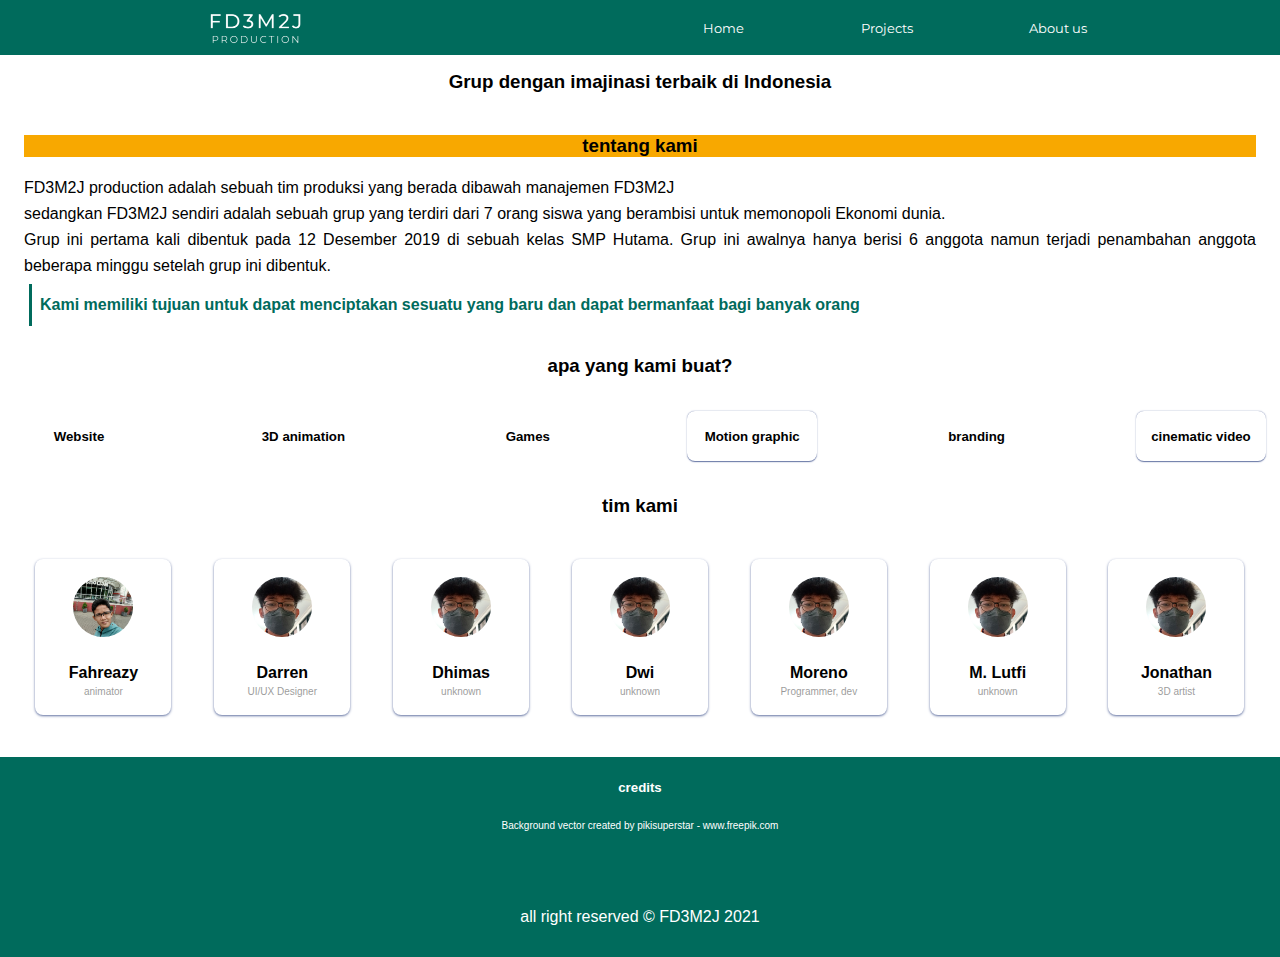
==== index.html @ f2729655 "update" ====
<!DOCTYPE html>

<html lang="en">

<head>

			<link rel="stylesheet" href="css/fstyle.css">			<link rel="preconnect" href="https://fonts.googleapis.com">

			<link rel="preconnect" href="https://fonts.gstatic.com" crossorigin>

			<link href="https://fonts.googleapis.com/css2?family=Montserrat&display=swap" rel="stylesheet">

			<meta charset="UTF-8">
<meta name="viewport" content="width=device-width, initial-scale=1.0">

			<title>FD3M2J website</title>

</head>

<body>

			<nav>

						<img id="icon" src="img/logo.png" alt="">

						

						<ul>

									<li><a href="#">Home</a></li>

									<li><a href="#">Projects</a></li>

									<li><a href="#">About us</a></li>

						</ul>

						<div class="menu" id="toggle" onclick="lah()">

									<span id="sp1"></span>

									<span id="sp2"></span>

									<span id="sp3"></span>

						</div>

			</nav>

			<section>

						<article>

									<h3 id="judul">Grup dengan imajinasi terbaik di Indonesia</h3>

						</article>

			</section>

			<section class="aboutus">

						<h3>tentang kami</h3>

						<p>FD3M2J production adalah sebuah tim produksi yang berada dibawah manajemen FD3M2J</p>

						<p>sedangkan FD3M2J sendiri adalah sebuah grup yang terdiri dari 7 orang siswa yang berambisi untuk memonopoli Ekonomi dunia.</p>

						<p>Grup ini pertama kali dibentuk pada 12 Desember 2019 di sebuah kelas SMP Hutama. Grup ini awalnya hanya berisi 6 anggota namun terjadi penambahan anggota beberapa minggu setelah grup ini dibentuk.</p>

						<p id="note"> Kami memiliki tujuan untuk dapat menciptakan sesuatu yang baru dan dapat bermanfaat bagi banyak orang</p>

			</section>

			<h3>apa yang kami buat?</h3>

			<section class="what">

						<svg viewBox="0 0 100 100" preserveAspectRatio="none">

        <polygon points="0,100 100,0 100,100" />

    </svg>

						<div class="cardw">

									<img src="" alt="">

									<h5>Website</h5>

						</div>

						<div class="cardw">

									<img src="" alt="">

									<h5>3D animation</h5>

						</div>

						<div class="cardw">

									<img src="" alt="">

									<h5>Games</h5>

						</div>

						<div class="cardw">

									<img src="" alt="">

									<h5>Motion graphic</h5>

						</div>

						<div class="cardw">

									<img src="" alt="">

									<h5>branding</h5>

						</div>

						<div class="cardw">

									<img src="" alt="">

									<h5>cinematic video</h5>

						</div>

			</section>

			<h3>tim kami</h3>

			<section class="anggota">

						<div class="card" id="Fahreazy">

									<div class="headers"><img src="img/eji-icon.jpg" alt=""></div>

									<div class="content">

												<h4>Fahreazy</h4>

												<p>animator</p>

									</div>

						</div>

						

						<div class="card" id="Darren">

									<div class="headers"><img src="img/moreno-icon.jpg" alt=""></div>

									<div class="content">

												<h4>Darren</h4>

												<p>UI/UX Designer</p>

									</div>

						</div>

						

						<div class="card" id="Dhimas">

									<div class="headers"><img src="img/moreno-icon.jpg" alt=""></div>

									<div class="content">

												<h4>Dhimas</h4>

												<p>unknown</p>

									</div>

						</div>

						

						<div class="card" id="Dwi">

									<div class="headers"><img src="img/moreno-icon.jpg" alt=""></div>

									<div class="content">

												<h4>Dwi</h4>

												<p>unknown</p>

									</div>

						</div>

						

						<div class="card" id="Moreno">

									<div class="headers"><img src="img/moreno-icon.jpg" alt=""></div>

												

									<div class="content">

												<h4>Moreno</h4>

												<p>Programmer, dev</p>

									</div>

						</div>

						<div class="card" id="Lutfi">

									<div class="headers"><img src="img/moreno-icon.jpg" alt=""></div>

									<div class="content">

												<h4>M. Lutfi</h4>

												<p>unknown</p>

									</div>

						</div>

						<div class="card" id="Jonathan">

									<div class="headers"><img src="img/moreno-icon.jpg" alt=""></div>

									<div class="content">

												<h4>Jonathan</h4>

												<p>3D artist</p>

									</div>

						</div>

			</section>

			<script>

						const nav = document.querySelector("nav ul");

						const menu = document.querySelector(".menu");

			</script>

			<footer>

						<h5>credits</h5>

						<a href='https://www.freepik.com/vectors/background'>Background vector created by pikisuperstar - www.freepik.com</a>

						<br>

						<ul>

									<li>all right reserved &copy; FD3M2J 2021</li>

						</ul>

			</footer>

			<script src="js/page.js"></script>

</body>

</html>
---- css/fstyle.css ----
:root {
			--mc: #006B5C;
			--b: #6070A0;
			--y: #f8A800;
}

* {
			margin: 0;
			padding: 0;
}

body {
			font-family: sans-serif;
			background-color: white;
}

nav {
			display: flex;
			font-family: 'montserrat', sans-serif;
			background-color: var(--mc);
			color: white;
			position: relative;
			height: 55px;
			align-items: center;
			justify-content: space-around;
			z-index: 4;
}

nav #icon {
			width: 125px;
			height: 62.5px;
			z-index: 5;
}

nav ul {
			display: flex;
			list-style: none;
			width: 30%;
			justify-content: space-between;
}

nav ul li a {
			text-decoration: none;
			padding: 2px 0;
			color: var(--w);
			font-size: 0.8em;
}

nav ul li a:active {
			border-bottom: 1.5px solid var(--w);
}

p {
			text-align: justify;
}

.menu {
			display: none;
			flex-direction: column;
			height: 20px;
			justify-content: space-between;
			z-index: 6;
}

.menu span:nth-child(1) {
			display: block;
			width: 7px;
			height: 3px;
			background-color: white;
			border-radius: 4px;
			transform-origin: 0 0;
			transition: 250ms;
}

.menu span:nth-child(1).an1 {
			transform: translate(-1px, -1px) rotate(45deg);
}

.menu span:nth-child(2) {
			display: block;
			width: 28px;
			height: 3px;
			background-color: white;
			border-radius: 4px;
			transform-origin: 0 100%;
			transition: 250ms;
}

.menu span:nth-child(2).an2 {
			transform: rotate(-45deg) translate(-6px, 8px);
}

.menu span:nth-child(3) {
			display: block;
			width: 21px;
			height: 3px;
			background-color: white;
			border-radius: 4px;
			transform-origin: 100% 100%;
			transition: 250ms;
}

.menu span:nth-child(3).an3 {
			transform: rotate(45deg) translate(0px, 2.5px);
}

#judul {
			margin-bottom: 30px;
}

section {
			margin: 16px 12px;
}

.aboutus {
			margin: 12px;
			background: white;
			padding: 12px;
}

.aboutus h3 {
			margin-bottom: 18px;
			background: var(--y);
}

.aboutus p {
			line-height: 26px;
}

#note {
			padding: 8px;
			margin: 5px;
			border-left: 3px solid var(--mc);
			font-weight: bold;
			color: var(--mc);
}

/*bagian project*/
.what {
			display: flex;
			flex-wrap: wrap;
			justify-content: space-between;
			margin: 20px 0px 20px 0px;
			padding: 8px;
			background-image: url("img/bg.jpg");
			background-size: cover;
			background-attachment: fixed;
}

.what svg {
			position: absolute;
display: none;
			right: 0;
    height: 60vw;
    fill: white;
}

.cardw {
			width: 130px;
			height: 50px;
			border-radius: 8px;
			margin: 6px;
			text-align: center;
			background: white;
			z-index: 3;
}

.cardw:nth-child(5) {
			box-shadow: 0px 0.5px 1.25px 0px var(--b);
}

.cardw:nth-child(7) {
			box-shadow: 0px 0.5px 1.25px 0px var(--b);
}

h3 {
			text-align: center;
}

.anggota {
			margin: 20px auto;
			padding: 14px;
			display: flex;
			flex-wrap: wrap;
			justify-content: space-around;
			background: white;
}

.card {
			display: flex;
			flex-direction: column;
			align-items: center;
			justify-content: space-between;
			box-shadow: 0px 1px 2.5px 0px var(--b);
			border-radius: 8px;
			margin: 8px;
			padding: 18px;
			width: 100px;
			height: 120px;
}

.headers img {
			width: 60px;
			height: 60px;
			border-radius: 80%;
			
}

.content h4 {
			margin: 8px 8px 4px 8px;
			text-align: center;
}

.content p {
			opacity: 0.4;
			font-size: 10px;
			text-align: center;
}

article p {
			text-align: center;
}

footer {
			text-align: center;
			background-color: var(--mc);
			height: 20vh;
			padding: 10px;
			margin: 0px;
			color: white;
			display: flex;
			flex-direction: column;
			justify-content: space-around;
}

footer ul li {
			list-style: none;
			margin: 8px auto;
}

footer a {
			color: white;
			text-decoration: none;
			font-size: 10px;
}

@media screen and (max-width: 576px) {
			
			.menu {
						display: flex;
			}
			.what svg {
display: block;
}

			nav ul {
						position: absolute;
						top: 5vh;
						height: 25vh;
						width: 100vw;
						background: var(--mc);
						justify-content: space-evenly;
						flex-direction: column;
						align-items: center;
						transform: translateY(-100vh);
						z-index: 1;
						transition: all 800ms;
			}
			
			nav ul.cih {
						transform: translateY(0%);
			}
}
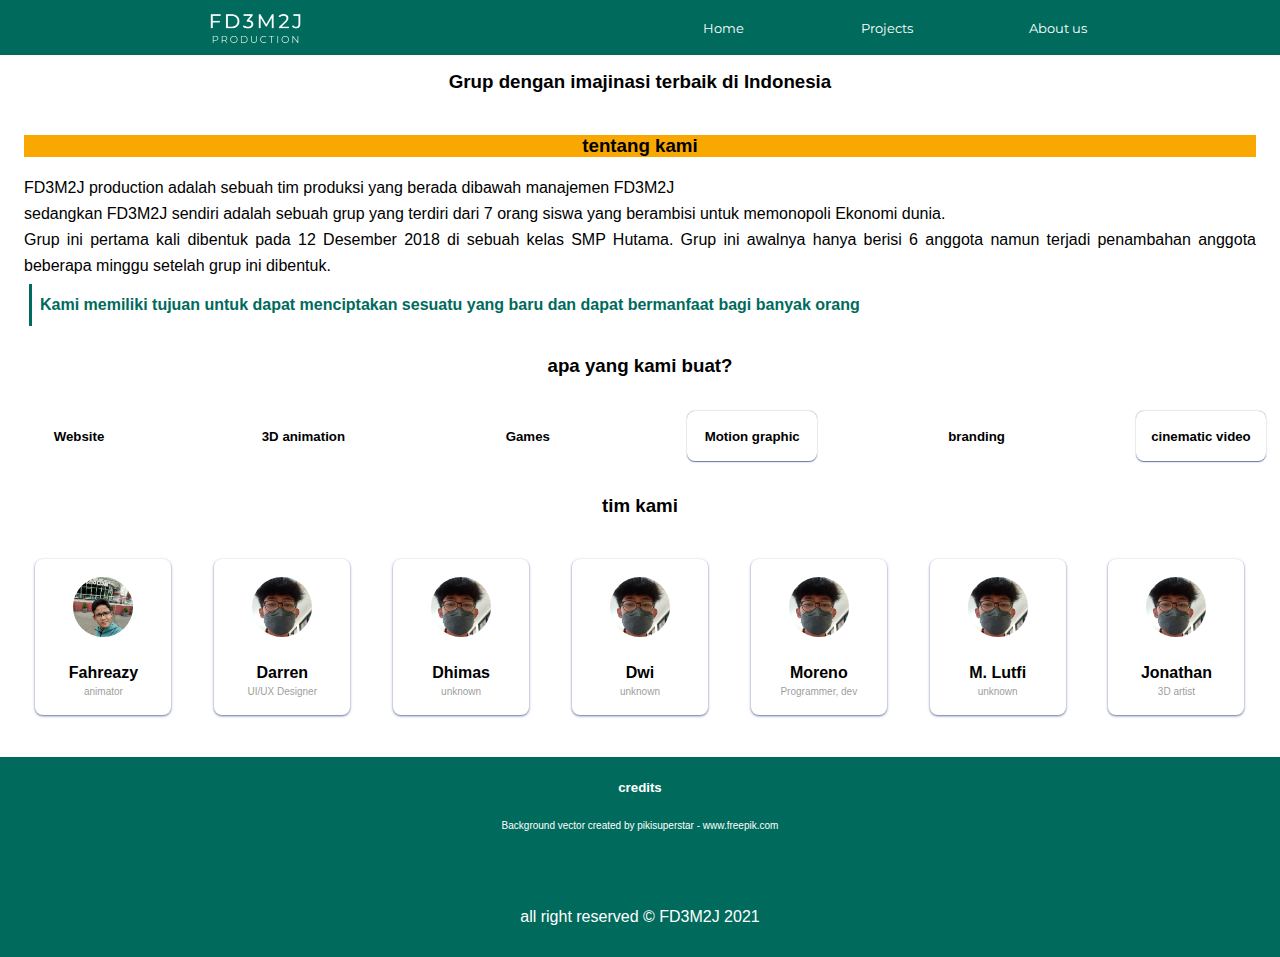
==== commit fa93f168: "Update tahun pertama dibuatnya FD3M2J" ====
--- a/index.html
+++ b/index.html
@@ -65,7 +65,7 @@
 
 						<p>sedangkan FD3M2J sendiri adalah sebuah grup yang terdiri dari 7 orang siswa yang berambisi untuk memonopoli Ekonomi dunia.</p>
 
-						<p>Grup ini pertama kali dibentuk pada 12 Desember 2019 di sebuah kelas SMP Hutama. Grup ini awalnya hanya berisi 6 anggota namun terjadi penambahan anggota beberapa minggu setelah grup ini dibentuk.</p>
+						<p>Grup ini pertama kali dibentuk pada 12 Desember 2018 di sebuah kelas SMP Hutama. Grup ini awalnya hanya berisi 6 anggota namun terjadi penambahan anggota beberapa minggu setelah grup ini dibentuk.</p>
 
 						<p id="note"> Kami memiliki tujuan untuk dapat menciptakan sesuatu yang baru dan dapat bermanfaat bagi banyak orang</p>
 
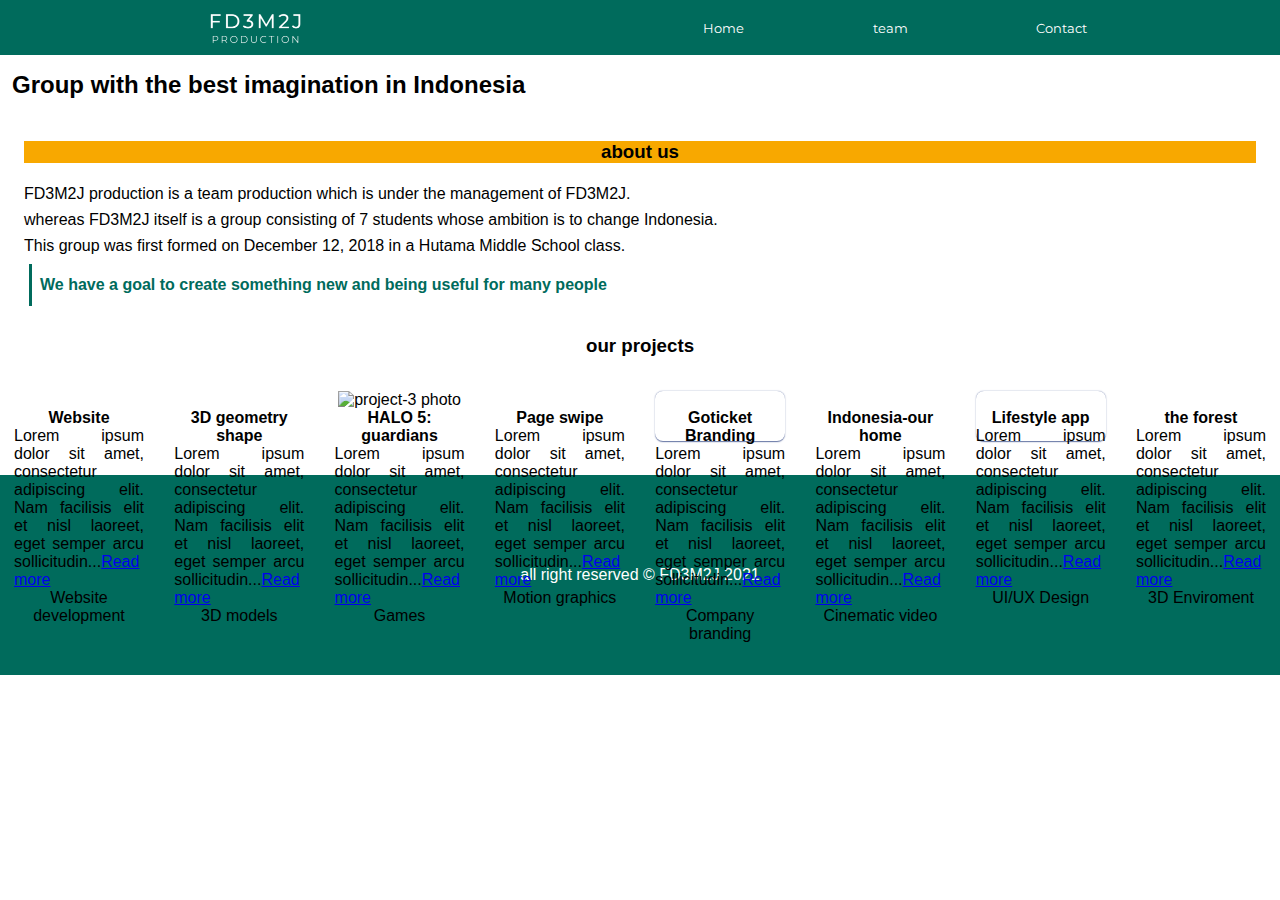
==== commit 05a11339: "New html" ====
--- a/index.html
+++ b/index.html
@@ -1,276 +1,96 @@
 <!DOCTYPE html>
-
 <html lang="en">
-
 <head>
-
-			<link rel="stylesheet" href="css/fstyle.css">			<link rel="preconnect" href="https://fonts.googleapis.com">
-
+			<link rel="stylesheet" href="fstyle.css">
+			<link rel="preconnect" href="https://fonts.googleapis.com">
 			<link rel="preconnect" href="https://fonts.gstatic.com" crossorigin>
-
 			<link href="https://fonts.googleapis.com/css2?family=Montserrat&display=swap" rel="stylesheet">
-
 			<meta charset="UTF-8">
-<meta name="viewport" content="width=device-width, initial-scale=1.0">
-
-			<title>FD3M2J website</title>
-
+			<title>FD3M2J website|home</title>
 </head>
-
 <body>
-
 			<nav>
-
 						<img id="icon" src="img/logo.png" alt="">
-
 						
-
 						<ul>
-
-									<li><a href="#">Home</a></li>
-
-									<li><a href="#">Projects</a></li>
-
-									<li><a href="#">About us</a></li>
-
+									<li><a href="index.html" class="current">Home</a></li>
+									<li><a href="team.html">team</a></li>
+									<li><a href="contact.html">Contact</a></li>
 						</ul>
-
 						<div class="menu" id="toggle" onclick="lah()">
-
 									<span id="sp1"></span>
-
 									<span id="sp2"></span>
-
 									<span id="sp3"></span>
-
 						</div>
-
 			</nav>
-
 			<section>
-
 						<article>
-
-									<h3 id="judul">Grup dengan imajinasi terbaik di Indonesia</h3>
-
+									<h2 id="judul">Group with the best imagination in Indonesia</h2>
 						</article>
-
 			</section>
-
 			<section class="aboutus">
-
-						<h3>tentang kami</h3>
-
-						<p>FD3M2J production adalah sebuah tim produksi yang berada dibawah manajemen FD3M2J</p>
-
-						<p>sedangkan FD3M2J sendiri adalah sebuah grup yang terdiri dari 7 orang siswa yang berambisi untuk memonopoli Ekonomi dunia.</p>
-
-						<p>Grup ini pertama kali dibentuk pada 12 Desember 2018 di sebuah kelas SMP Hutama. Grup ini awalnya hanya berisi 6 anggota namun terjadi penambahan anggota beberapa minggu setelah grup ini dibentuk.</p>
-
-						<p id="note"> Kami memiliki tujuan untuk dapat menciptakan sesuatu yang baru dan dapat bermanfaat bagi banyak orang</p>
-
+						<h3 id="j">about us</h3>
+						<p>FD3M2J production is a team production which is under the management of FD3M2J.</p>
+						<p>whereas FD3M2J itself is a group consisting of 7 students whose ambition is to change Indonesia.</p>
+						<p>This group was first formed on December 12, 2018 in a Hutama Middle School class.</p>
+						<p id="note"> We have a goal to create something new and being useful for many people</p>
 			</section>
-
-			<h3>apa yang kami buat?</h3>
-
+			<h3>our projects</h3>
 			<section class="what">
-
-						<svg viewBox="0 0 100 100" preserveAspectRatio="none">
-
-        <polygon points="0,100 100,0 100,100" />
-
-    </svg>
-
 						<div class="cardw">
-
-									<img src="" alt="">
-
-									<h5>Website</h5>
-
+									<div class="pic"><img src="img/project1.jpg" alt=""></div>
+									<h4>Website</h4>
+									<p>Lorem ipsum dolor sit amet, consectetur adipiscing elit. Nam facilisis elit et nisl laoreet, eget semper arcu sollicitudin...<a href="#">Read more</a></p>
+									<tag>Website development</tag>
 						</div>
-
 						<div class="cardw">
-
-									<img src="" alt="">
-
-									<h5>3D animation</h5>
-
+									<div class="pic"><img src="img/project2.jpg" alt=""></div>
+									<h4>3D geometry shape</h4>
+									<p>Lorem ipsum dolor sit amet, consectetur adipiscing elit. Nam facilisis elit et nisl laoreet, eget semper arcu sollicitudin...<a href="#">Read more</a></p>
+									<tag>3D models</tag>
 						</div>
-
 						<div class="cardw">
-
-									<img src="" alt="">
-
-									<h5>Games</h5>
-
+									<div class="pic"><img src="img/project3.jpg" alt="project-3 photo"></div>
+									<h4>HALO 5: guardians</h4>
+									<p>Lorem ipsum dolor sit amet, consectetur adipiscing elit. Nam facilisis elit et nisl laoreet, eget semper arcu sollicitudin...<a href="#">Read more</a></p>
+									<tag>Games</tag>
 						</div>
-
 						<div class="cardw">
-
-									<img src="" alt="">
-
-									<h5>Motion graphic</h5>
-
+									<div class="pic"><img src="img/project4.gif" alt=""></div>
+									<h4>Page swipe</h4>
+									<p>Lorem ipsum dolor sit amet, consectetur adipiscing elit. Nam facilisis elit et nisl laoreet, eget semper arcu sollicitudin...<a href="#">Read more</a></p>
+									<tag>Motion graphics</tag>
 						</div>
-
 						<div class="cardw">
-
-									<img src="" alt="">
-
-									<h5>branding</h5>
-
+									<div class="pic"><img src="img/project5.png" alt=""></div>
+									<h4>Goticket Branding</h4>
+									<p>Lorem ipsum dolor sit amet, consectetur adipiscing elit. Nam facilisis elit et nisl laoreet, eget semper arcu sollicitudin...<a href="#">Read more</a></p>
+									<tag>Company branding</tag>
 						</div>
-
 						<div class="cardw">
-
-									<img src="" alt="">
-
-									<h5>cinematic video</h5>
-
+									<div class="pic"><img src="img/project6.jpg" alt=""></div>
+									<h4>Indonesia-our home</h4>
+									<p>Lorem ipsum dolor sit amet, consectetur adipiscing elit. Nam facilisis elit et nisl laoreet, eget semper arcu sollicitudin...<a href="#">Read more</a></p>
+									<tag>Cinematic video</tag>
 						</div>
-
+						<div class="cardw">
+									<div class="pic"><img src="img/project7.jpg" alt=""></div>
+									<h4>Lifestyle app</h4>
+									<p>Lorem ipsum dolor sit amet, consectetur adipiscing elit. Nam facilisis elit et nisl laoreet, eget semper arcu sollicitudin...<a href="#">Read more</a></p>
+									<tag>UI/UX Design</tag>
+						</div>
+						<div class="cardw">
+									<div class="pic"><img src="img/project8.jpg" alt=""></div>
+									<h4>the forest</h4>
+									<p>Lorem ipsum dolor sit amet, consectetur adipiscing elit. Nam facilisis elit et nisl laoreet, eget semper arcu sollicitudin...<a href="#">Read more</a></p>
+									<tag>3D Enviroment</tag>
+						</div>
 			</section>
-
-			<h3>tim kami</h3>
-
-			<section class="anggota">
-
-						<div class="card" id="Fahreazy">
-
-									<div class="headers"><img src="img/eji-icon.jpg" alt=""></div>
-
-									<div class="content">
-
-												<h4>Fahreazy</h4>
-
-												<p>animator</p>
-
-									</div>
-
-						</div>
-
-						
-
-						<div class="card" id="Darren">
-
-									<div class="headers"><img src="img/moreno-icon.jpg" alt=""></div>
-
-									<div class="content">
-
-												<h4>Darren</h4>
-
-												<p>UI/UX Designer</p>
-
-									</div>
-
-						</div>
-
-						
-
-						<div class="card" id="Dhimas">
-
-									<div class="headers"><img src="img/moreno-icon.jpg" alt=""></div>
-
-									<div class="content">
-
-												<h4>Dhimas</h4>
-
-												<p>unknown</p>
-
-									</div>
-
-						</div>
-
-						
-
-						<div class="card" id="Dwi">
-
-									<div class="headers"><img src="img/moreno-icon.jpg" alt=""></div>
-
-									<div class="content">
-
-												<h4>Dwi</h4>
-
-												<p>unknown</p>
-
-									</div>
-
-						</div>
-
-						
-
-						<div class="card" id="Moreno">
-
-									<div class="headers"><img src="img/moreno-icon.jpg" alt=""></div>
-
-												
-
-									<div class="content">
-
-												<h4>Moreno</h4>
-
-												<p>Programmer, dev</p>
-
-									</div>
-
-						</div>
-
-						<div class="card" id="Lutfi">
-
-									<div class="headers"><img src="img/moreno-icon.jpg" alt=""></div>
-
-									<div class="content">
-
-												<h4>M. Lutfi</h4>
-
-												<p>unknown</p>
-
-									</div>
-
-						</div>
-
-						<div class="card" id="Jonathan">
-
-									<div class="headers"><img src="img/moreno-icon.jpg" alt=""></div>
-
-									<div class="content">
-
-												<h4>Jonathan</h4>
-
-												<p>3D artist</p>
-
-									</div>
-
-						</div>
-
-			</section>
-
-			<script>
-
-						const nav = document.querySelector("nav ul");
-
-						const menu = document.querySelector(".menu");
-
-			</script>
-
 			<footer>
-
-						<h5>credits</h5>
-
-						<a href='https://www.freepik.com/vectors/background'>Background vector created by pikisuperstar - www.freepik.com</a>
-
-						<br>
-
 						<ul>
-
 									<li>all right reserved &copy; FD3M2J 2021</li>
-
 						</ul>
-
 			</footer>
-
-			<script src="js/page.js"></script>
-
+			<script src="page.js"></script>
 </body>
-
 </html>
--- a/fstyle.css
+++ b/fstyle.css
@@ -0,0 +1,269 @@
+:root {
+			--mc: #006B5C;
+			--b: #6070A0;
+			--y: #f8A800;
+}
+
+* {
+			margin: 0;
+			padding: 0;
+}
+
+body {
+			font-family: sans-serif;
+			background-color: white;
+}
+
+nav {
+			display: flex;
+			font-family: 'montserrat', sans-serif;
+			background-color: var(--mc);
+			color: white;
+			position: relative;
+			height: 55px;
+			align-items: center;
+			justify-content: space-around;
+			z-index: 4;
+}
+
+nav #icon {
+			width: 125px;
+			height: 62.5px;
+			z-index: 5;
+}
+
+nav ul {
+			display: flex;
+			list-style: none;
+			width: 30%;
+			justify-content: space-between;
+}
+
+nav ul li a {
+			text-decoration: none;
+			padding: 2px 0;
+			color: var(--w);
+			font-size: 0.8em;
+}
+
+nav ul li a:active {
+			border-bottom: 1.5px solid var(--w);
+}
+
+p {
+			text-align: justify;
+}
+
+.menu {
+			display: none;
+			flex-direction: column;
+			height: 20px;
+			justify-content: space-between;
+			z-index: 6;
+}
+
+.menu span:nth-child(1) {
+			display: block;
+			width: 7px;
+			height: 3px;
+			background-color: white;
+			border-radius: 4px;
+			transform-origin: 0 0;
+			transition: 250ms;
+}
+
+.menu span:nth-child(1).an1 {
+			transform: translate(-1px, -1px) rotate(45deg);
+}
+
+.menu span:nth-child(2) {
+			display: block;
+			width: 28px;
+			height: 3px;
+			background-color: white;
+			border-radius: 4px;
+			transform-origin: 0 100%;
+			transition: 250ms;
+}
+
+.menu span:nth-child(2).an2 {
+			transform: rotate(-45deg) translate(-6px, 8px);
+}
+
+.menu span:nth-child(3) {
+			display: block;
+			width: 21px;
+			height: 3px;
+			background-color: white;
+			border-radius: 4px;
+			transform-origin: 100% 100%;
+			transition: 250ms;
+}
+
+.menu span:nth-child(3).an3 {
+			transform: rotate(45deg) translate(0px, 2.5px);
+}
+
+#judul {
+			margin-bottom: 30px;
+}
+
+section {
+			margin: 16px 12px;
+}
+
+.aboutus {
+			margin: 12px;
+			background: white;
+			padding: 12px;
+}
+
+.aboutus h3 {
+			margin-bottom: 18px;
+			background: var(--y);
+}
+
+.aboutus p {
+			line-height: 26px;
+}
+
+#note {
+			padding: 8px;
+			margin: 5px;
+			border-left: 3px solid var(--mc);
+			font-weight: bold;
+			color: var(--mc);
+}
+
+/*bagian project*/
+.what {
+			display: flex;
+			flex-wrap: wrap;
+			justify-content: space-between;
+			margin: 20px 0px 20px 0px;
+			padding: 8px;
+			background-image: url("bg.jpg");
+			background-size: cover;
+			background-attachment: fixed;
+}
+
+.what svg {
+			position: absolute;
+			right: 0;
+    height: 60vw;
+    fill: white;
+}
+
+.cardw {
+			width: 130px;
+			height: 50px;
+			border-radius: 8px;
+			margin: 6px;
+			text-align: center;
+			background: white;
+			z-index: 3;
+}
+
+.cardw:nth-child(5) {
+			box-shadow: 0px 0.5px 1.25px 0px var(--b);
+}
+
+.cardw:nth-child(7) {
+			box-shadow: 0px 0.5px 1.25px 0px var(--b);
+}
+
+h3 {
+			text-align: center;
+}
+
+.anggota {
+			margin: 20px auto;
+			padding: 14px;
+			display: flex;
+			flex-wrap: wrap;
+			justify-content: space-around;
+			background: white;
+}
+
+.card {
+			display: flex;
+			flex-direction: column;
+			align-items: center;
+			justify-content: space-between;
+			box-shadow: 0px 1px 2.5px 0px var(--b);
+			border-radius: 8px;
+			margin: 8px;
+			padding: 18px;
+			width: 100px;
+			height: 120px;
+}
+
+.headers img {
+			width: 60px;
+			height: 60px;
+			border-radius: 80%;
+			
+}
+
+.content h4 {
+			margin: 8px 8px 4px 8px;
+			text-align: center;
+}
+
+.content p {
+			opacity: 0.4;
+			font-size: 10px;
+			text-align: center;
+}
+
+article p {
+			text-align: center;
+}
+
+footer {
+			text-align: center;
+			background-color: var(--mc);
+			height: 20vh;
+			padding: 10px;
+			margin: 0px;
+			color: white;
+			display: flex;
+			flex-direction: column;
+			justify-content: space-around;
+}
+
+footer ul li {
+			list-style: none;
+			margin: 8px auto;
+}
+
+footer a {
+			color: white;
+			text-decoration: none;
+			font-size: 10px;
+}
+
+@media screen and (max-width: 576px) {
+			
+			.menu {
+						display: flex;
+			}
+			
+			nav ul {
+						position: absolute;
+						top: 5vh;
+						height: 25vh;
+						width: 100vw;
+						background: var(--mc);
+						justify-content: space-evenly;
+						flex-direction: column;
+						align-items: center;
+						transform: translateY(-100vh);
+						z-index: 1;
+						transition: all 800ms;
+			}
+			
+			nav ul.cih {
+						transform: translateY(0%);
+			}
+}
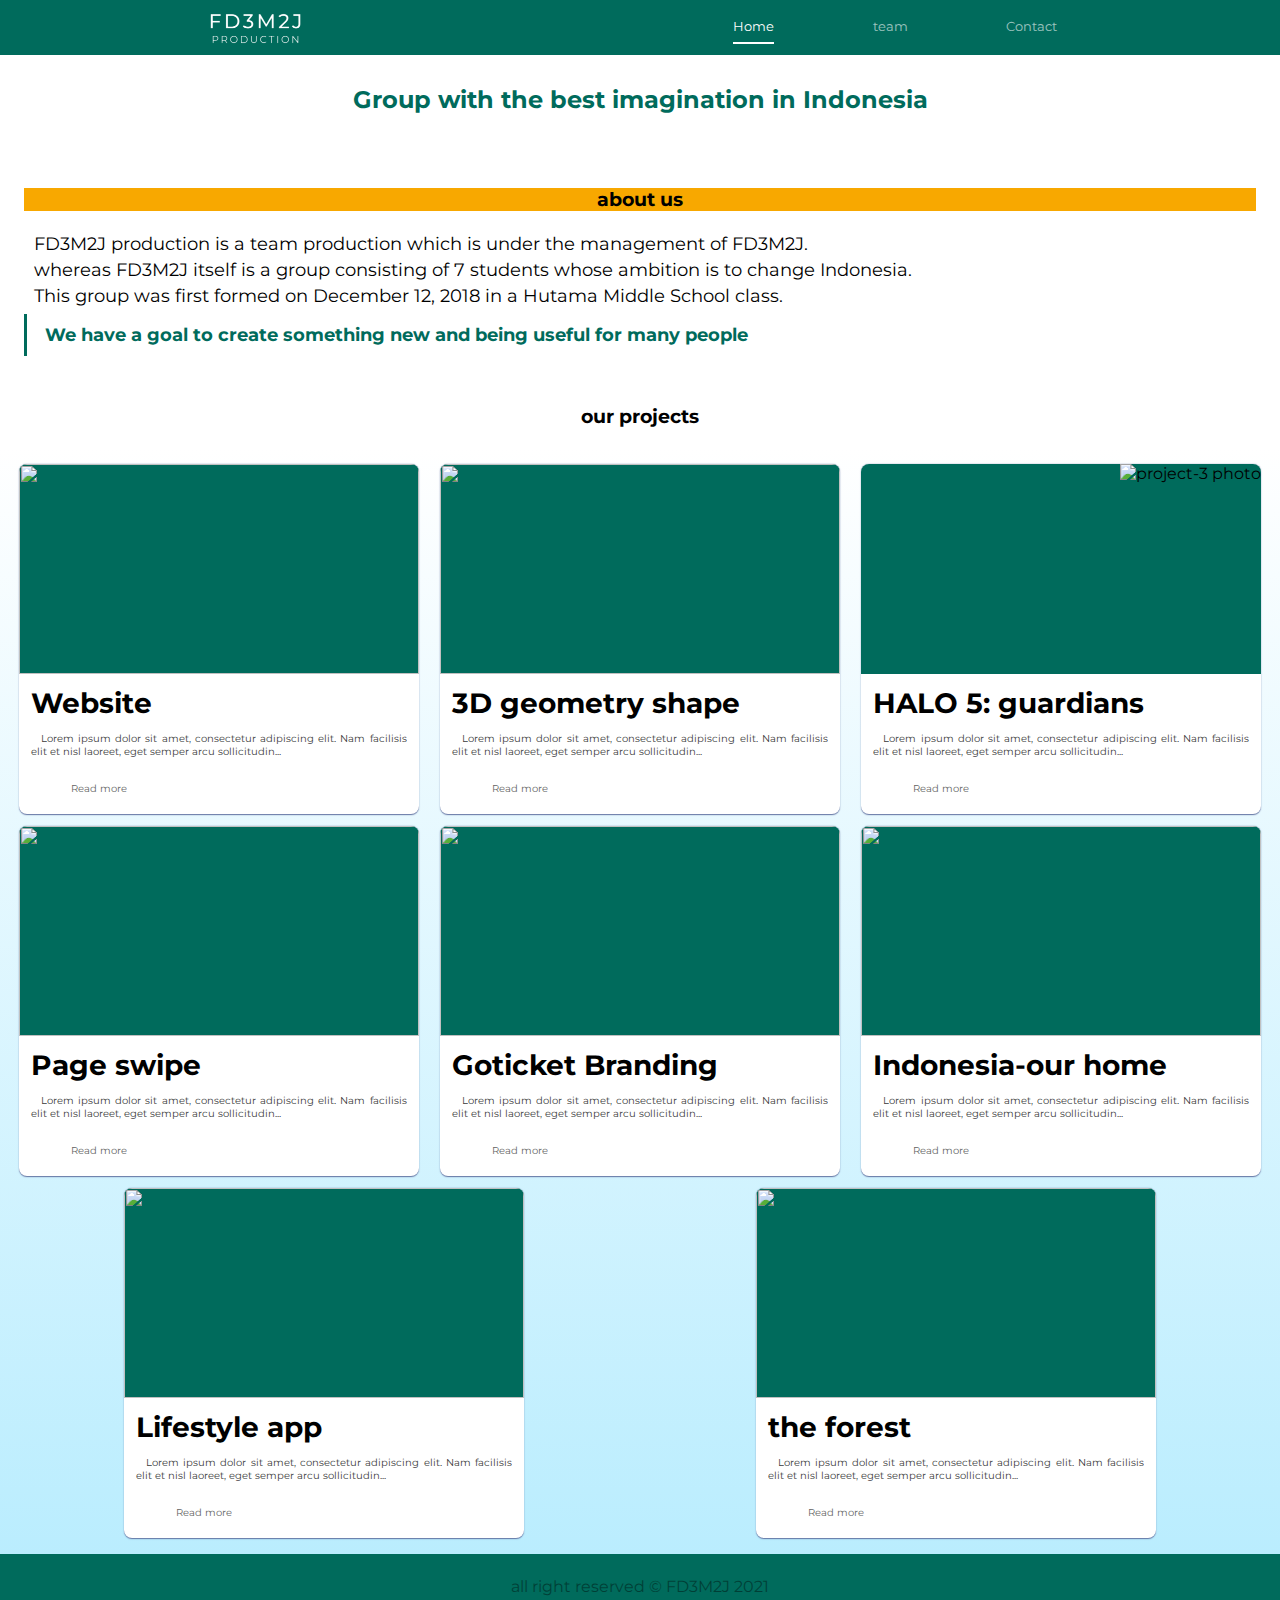
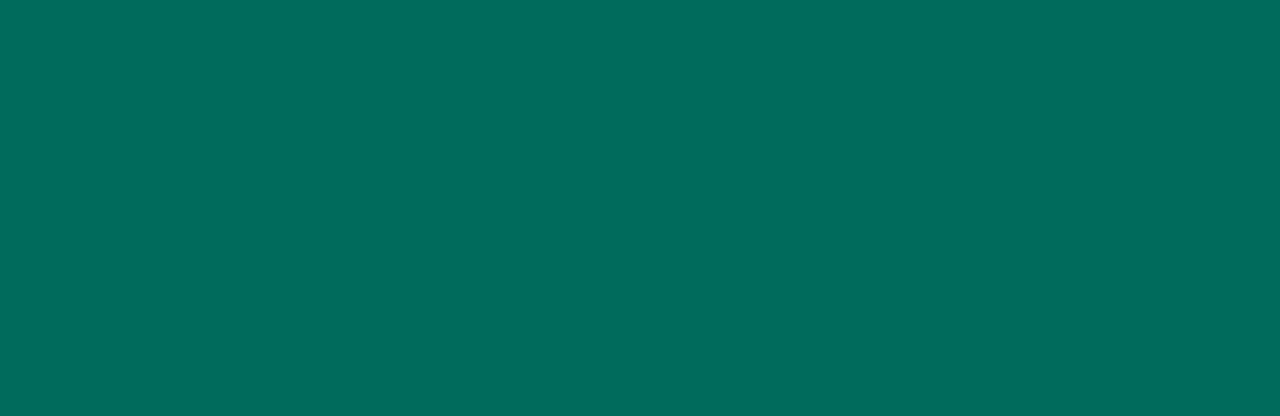
==== commit f3da9a93: "Update index.html" ====
--- a/index.html
+++ b/index.html
@@ -1,7 +1,7 @@
 <!DOCTYPE html>
 <html lang="en">
 <head>
-			<link rel="stylesheet" href="fstyle.css">
+			<link rel="stylesheet" href="css/fstyle.css">
 			<link rel="preconnect" href="https://fonts.googleapis.com">
 			<link rel="preconnect" href="https://fonts.gstatic.com" crossorigin>
 			<link href="https://fonts.googleapis.com/css2?family=Montserrat&display=swap" rel="stylesheet">
--- a/css/fstyle.css
+++ b/css/fstyle.css
@@ -0,0 +1,471 @@
+@import url('https://fonts.googleapis.com/css2?family=Nunito&display=swap');
+
+:root {
+			--mc: #006B5C;
+			--b: #6070A0;
+			--y: #f8A800;
+			--u: #BAEDFE;
+			--sc: #183050;
+}
+
+* {
+			margin: 0;
+			padding: 0;
+}
+
+body {
+			font-family: "montserrat", sans-serif;
+			background-color: white;
+}
+
+nav {
+			display: flex;
+			background-color: var(--mc);
+			color: white;
+			position: relative;
+			height: 55px;
+			align-items: center;
+			justify-content: space-around;
+			z-index: 3;
+}
+
+nav #icon {
+			width: 125px;
+			height: 62.5px;
+			z-index: 4;
+}
+
+nav ul {
+			display: flex;
+			list-style: none;
+			width: 30%;
+			justify-content: space-between;
+}
+
+nav ul li a {
+			text-decoration: none;
+			padding: 8px 0;
+			color: var(--w);
+			font-size: 0.8em;
+			opacity: 0.6;
+}
+
+p {
+			text-align: justify;
+			font-size: 18px;
+			text-indent: 10px;
+}
+
+.menu {
+			display: none;
+			flex-direction: column;
+			height: 20px;
+			justify-content: space-between;
+			z-index: 5;
+}
+
+.menu span:nth-child(1) {
+			display: block;
+			width: 7px;
+			height: 3px;
+			background-color: white;
+			border-radius: 4px;
+			transform-origin: 0 0;
+			transition: 250ms;
+}
+
+.menu span:nth-child(1).an1 {
+			transform: translate(-1px, -1px) rotate(45deg);
+}
+
+.menu span:nth-child(2) {
+			display: block;
+			width: 28px;
+			height: 3px;
+			background-color: white;
+			border-radius: 4px;
+			transform-origin: 0 100%;
+			transition: 250ms;
+}
+
+.menu span:nth-child(2).an2 {
+			transform: rotate(-45deg) translate(-6px, 8px);
+}
+
+.menu span:nth-child(3) {
+			display: block;
+			width: 21px;
+			height: 3px;
+			background-color: white;
+			border-radius: 4px;
+			transform-origin: 100% 100%;
+			transition: 250ms;
+}
+
+.menu span:nth-child(3).an3 {
+			transform: rotate(45deg) translate(0px, 2.5px);
+}
+
+#judul {
+			margin: 30px 15px;
+			text-align: center;
+			color: var(--mc);
+			z-index: 2;
+}
+
+.current {
+			padding: 8px 0px;
+			border-bottom: 2.5px solid white;
+			opacity: 1;
+}
+
+#j {
+			margin: 20px 0px;
+			text-align: center;
+}
+
+h3 {
+			margin: 20px 25px;
+			text-align: center;
+}
+
+section {
+			margin: 16px 12px;
+}
+
+.aboutus {
+			margin: 6px 0px 12px 0px;
+			padding: 24px;
+}
+
+.aboutus h3 {
+			margin-bottom: 18px;
+			background: var(--y);
+}
+
+.aboutus p {
+			line-height: 26px;
+}
+
+#note {
+			padding: 8px;
+			margin: 5px auto;
+			border-left: 3px solid var(--mc);
+			font-weight: bold;
+			color: var(--mc);
+}
+
+/*bagian project*/
+.what {
+			display: flex;
+			flex-wrap: wrap;
+			justify-content: space-around;
+			margin: 20px 0px 0px 0px;
+			padding: 10px 8px;
+			background: linear-gradient(0deg, var(--u), #ffffff);
+}
+
+.cardw {
+			width: 400px;
+			height: 350px;
+			border-radius: 8px;
+			margin: 6px;
+			text-align: right;
+			background: white;
+			z-index: 3;
+			overflow: hidden;
+			box-shadow: 0px 0.5px 1.25px 0px var(--b);
+}
+
+.pic {
+			display: block;
+			width: 100%;
+			height: 60%;
+			background: var(--mc);
+}
+
+.pic img {
+			object-fit: cover;
+			width: 100%;
+			height: 100%;
+}
+
+.cardw h4 {
+			font-size: 28px;
+			margin: 12px;
+			text-align: left;
+}
+
+.cardw p {
+			font-size: 10px;
+			opacity: 0.8;
+			margin: 12px;
+}
+
+tag {
+			background: var(--y);
+			padding: 4px 8px;
+			margin: 10px 20px;
+			font-size: 14px;
+			border-radius: 6px;
+			
+}
+
+.anggota {
+			margin: 20px 0px 0px 0px;
+			padding: 14px;
+			display: flex;
+			flex-wrap: wrap;
+			justify-content: space-around;
+			background: linear-gradient(180deg, #ffffff, var(--u));
+}
+
+.card {
+			display: flex;
+			flex-direction: column;
+			align-items: center;
+			justify-content: space-between;
+			box-shadow: 0px 1px 2.5px 0px var(--b);
+			border-radius: 8px;
+			margin: 8px 4px;
+			padding: 18px;
+			width: 140px;
+			height: 160px;
+}
+
+.headers img {
+			width: 80px;
+			height: 80px;
+			border-radius: 80%;
+			
+}
+
+.content h4 {
+			margin: 8px 8px 4px 8px;
+			font-size: 18px;
+			text-align: center;
+}
+
+.content p {
+			opacity: 0.4;
+			font-size: 12px;
+			text-align: center;
+}
+
+.us {
+			display: flex;
+			justify-content: center;
+}
+
+.contact {
+			background: var(--sc);
+			border-radius: 16px;
+			margin: 56px 28px 28px 28px;
+			padding: 7px;
+			color: white;
+			max-width: 35vw;
+			font-family: 'nunito', sans-serif;
+}
+
+.contact form {
+			display: flex;
+			flex-direction: column;
+			justify-content: center;
+			align-items: center;
+}
+
+.contact form input, .contact form textarea {
+			border: 1px solid white;
+			background: var(--sc);
+			outline: none;
+			border-radius: 8px;
+			padding: 8px 12px;
+			margin: 12px 24px;
+			color: white;
+			width: 22vw;
+}
+
+.contact btn {
+			background: var(--y);
+			border-radius: 8px;
+			margin: 12px;
+			padding: 8px 12px;
+			color: black;
+			width: 9.5vw;
+			text-align: center;
+			}
+
+.contact div {
+			margin: 14px;
+			display: flex;
+			justify-content: center;
+			align-items: center;
+}
+
+.contact div i {
+			margin: 7px;
+			font-size: 24px;
+}
+
+.contact div a {
+			color: white;
+			text-decoration: none;
+			text-align: right;
+			font-size: 20px;
+}
+
+h4 {
+			text-align: center;
+			margin: 24px 30px;
+}
+
+#tribute {
+			display: flex;
+			justify-content: center;
+			align-items: center;
+			margin: 24px 0px 0px 0px;
+			padding: 8px;
+			height: 10vh;
+			background: var(--mc);
+			color: white;
+}
+
+a {
+			display: flex;
+			text-decoration: none;
+			margin: 24px 30px;
+			color: var(--w);
+			font-size: 1em;
+			opacity: 0.8;
+			text-align: center;
+}
+
+footer {
+			text-align: center;
+			background-image: url("img/foot.jpg");
+			background-size: cover;
+			background-color: var(--mc);
+			height: 48vh;
+			padding: 15px;
+			margin: 0;
+}
+
+footer ul li {
+			list-style: none;
+			margin: 8px auto;
+			font-size: 16px;
+			opacity: 0.4;
+			display: absolute;
+			bottom: 0;
+}
+
+/*media query for mobile version*/
+@media screen and (max-width: 576px) {
+			
+			.menu {
+						display: flex;
+			}
+			
+			nav ul {
+						position: absolute;
+						top: 5vh;
+						height: 30vh;
+						width: 100vw;
+						padding-top: 40px;
+						background: var(--mc);
+						justify-content: center;
+						flex-direction: column;
+						align-items: center;
+						transform: translateY(-80vh);
+						z-index: 1;
+						opacity: 0.4;
+						transition: all 800ms;
+			}
+			
+			nav ul.cih {
+						transform: translateY(0%);
+						opacity: 1;
+			}
+			.cardw {
+						margin: 12px 6px;
+			}
+			
+			.what {
+						justify-content: center;
+			}
+			
+			.cardw {
+						width: 350px;
+						height: 300px;
+			}
+			
+			.pic {
+			width: 100%;
+			height: 50%;
+			}
+			
+			.cardw h4 {
+						font-size: 22px;
+			}
+			
+			.cardw p {
+						font-size: 10px;
+			}
+			
+			.card {
+						width: 100px;
+						height: 120px;
+			}
+			
+			.headers img {
+						width: 60px;
+						height: 60px;
+			}
+			
+			.content h4 {
+						font-size: 16px;
+			}
+			
+			.content p {
+						font-size: 10px;
+			}
+			
+			.contact {
+						max-width: 85vw;
+			}
+			
+			.contact form input, .contact form textarea {
+						width: 68vw;
+						margin: 12px;
+			}
+			
+			.contact btn {
+						width: 68vw;
+			}
+			
+			.contact div a {
+						font-size: 16px;
+			}
+			
+			.credits {
+						margin: 30vh 0px;
+			}
+			
+			h4 {
+						margin: 18px 24px;
+			}
+			
+			a {
+			margin: 18px 24px;
+			font-size: 0.8em;
+			opacity: 0.6;
+}
+			
+			footer {
+						height: 24vh;
+			}
+			
+			footer ul li {
+						font-size: 12px;
+			}
+}
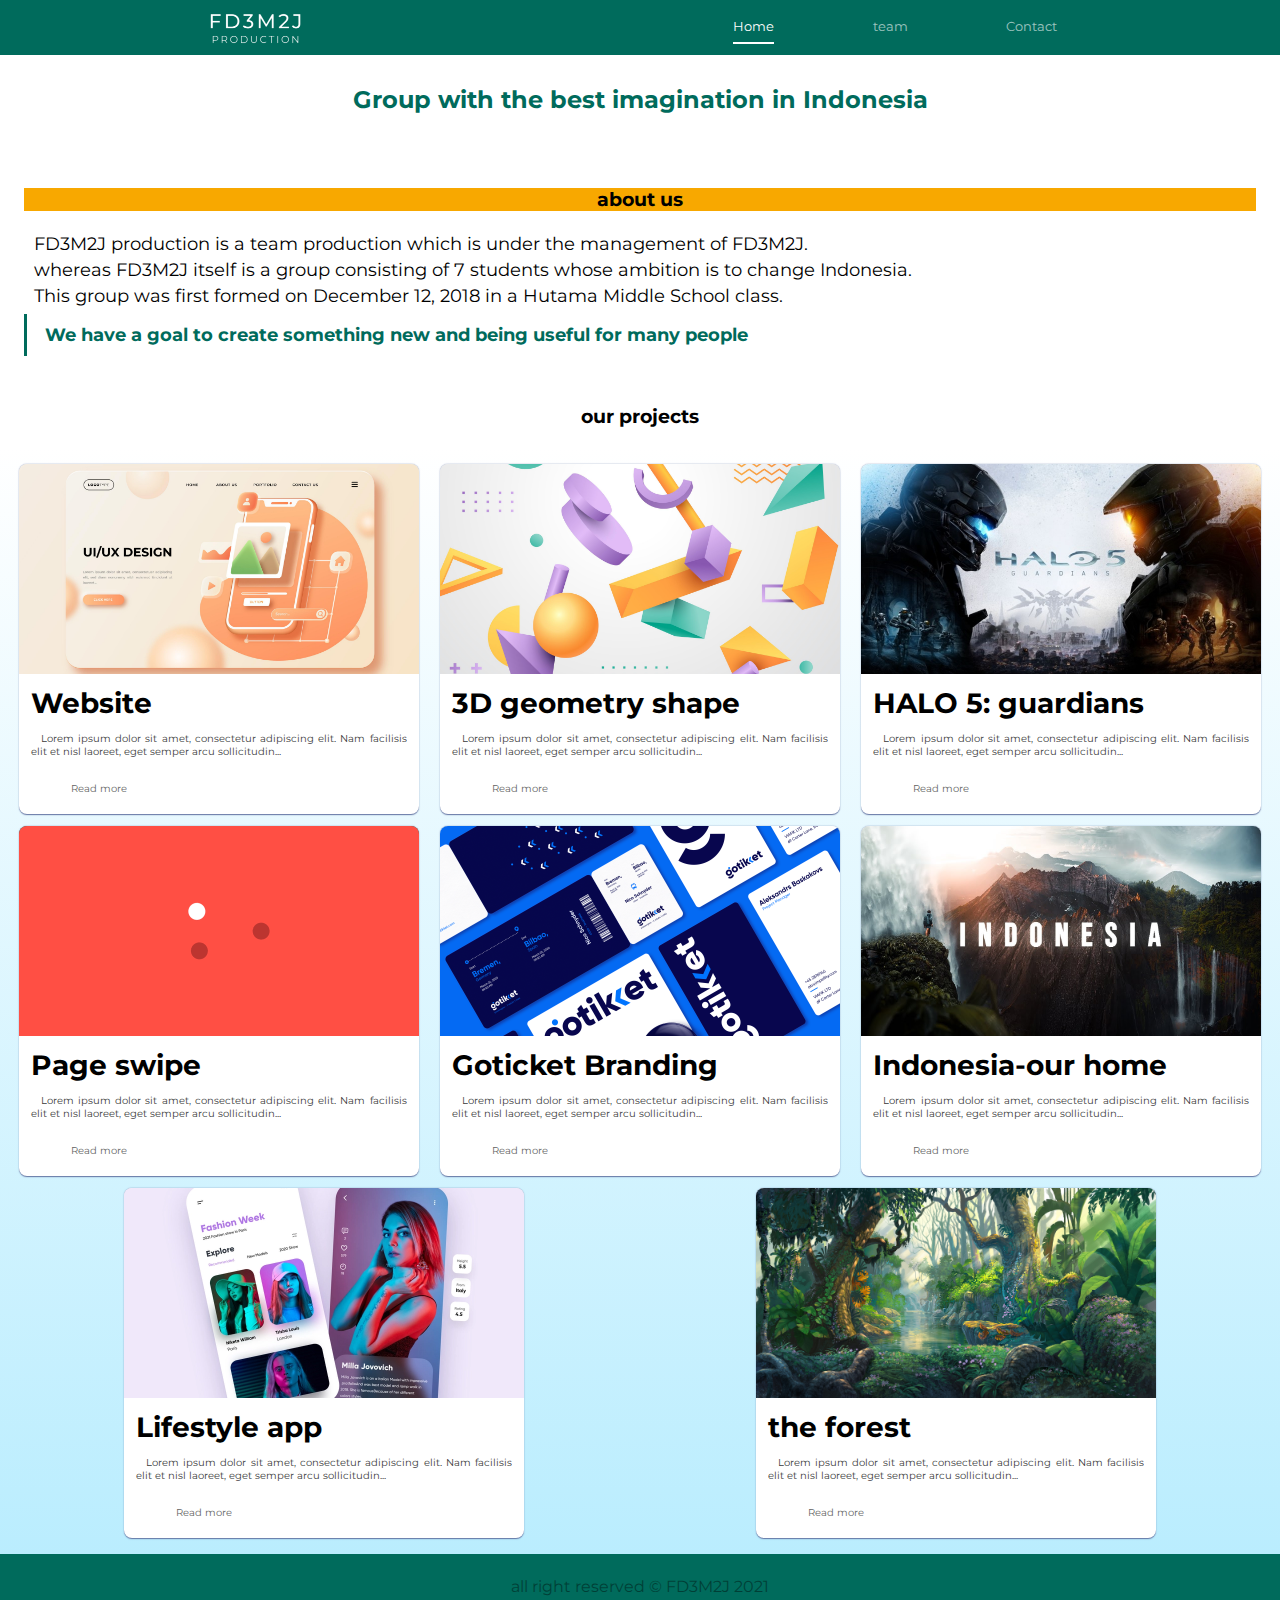
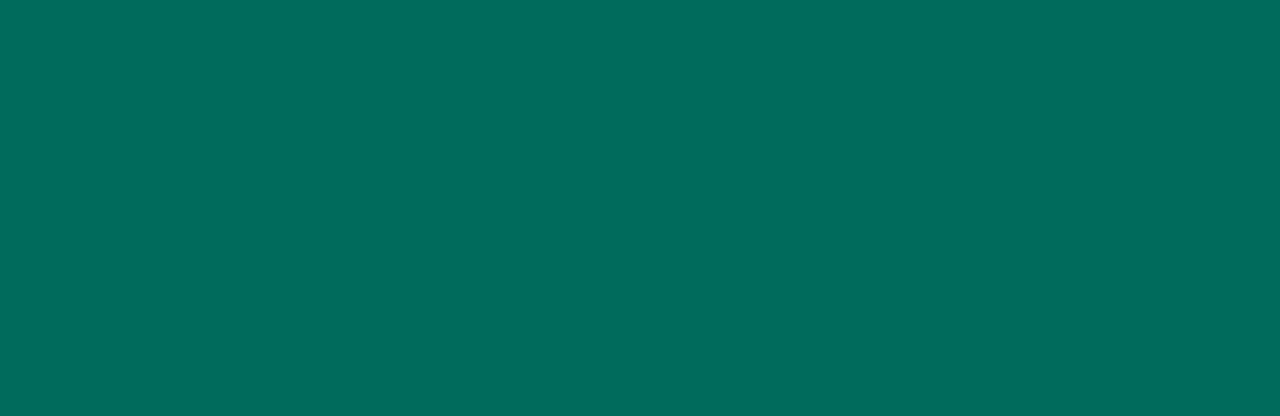
==== commit 6be890aa: "Update index.html" ====
--- a/index.html
+++ b/index.html
@@ -6,6 +6,7 @@
 			<link rel="preconnect" href="https://fonts.gstatic.com" crossorigin>
 			<link href="https://fonts.googleapis.com/css2?family=Montserrat&display=swap" rel="stylesheet">
 			<meta charset="UTF-8">
+			<meta name="viewport" content="width=device-width,initial-scale=1.0">
 			<title>FD3M2J website|home</title>
 </head>
 <body>
--- a/css/fstyle.css
+++ b/css/fstyle.css
@@ -360,7 +360,7 @@
 }
 
 /*media query for mobile version*/
-@media screen and (max-width: 576px) {
+@media only screen and (max-width: 879px) {
 			
 			.menu {
 						display: flex;
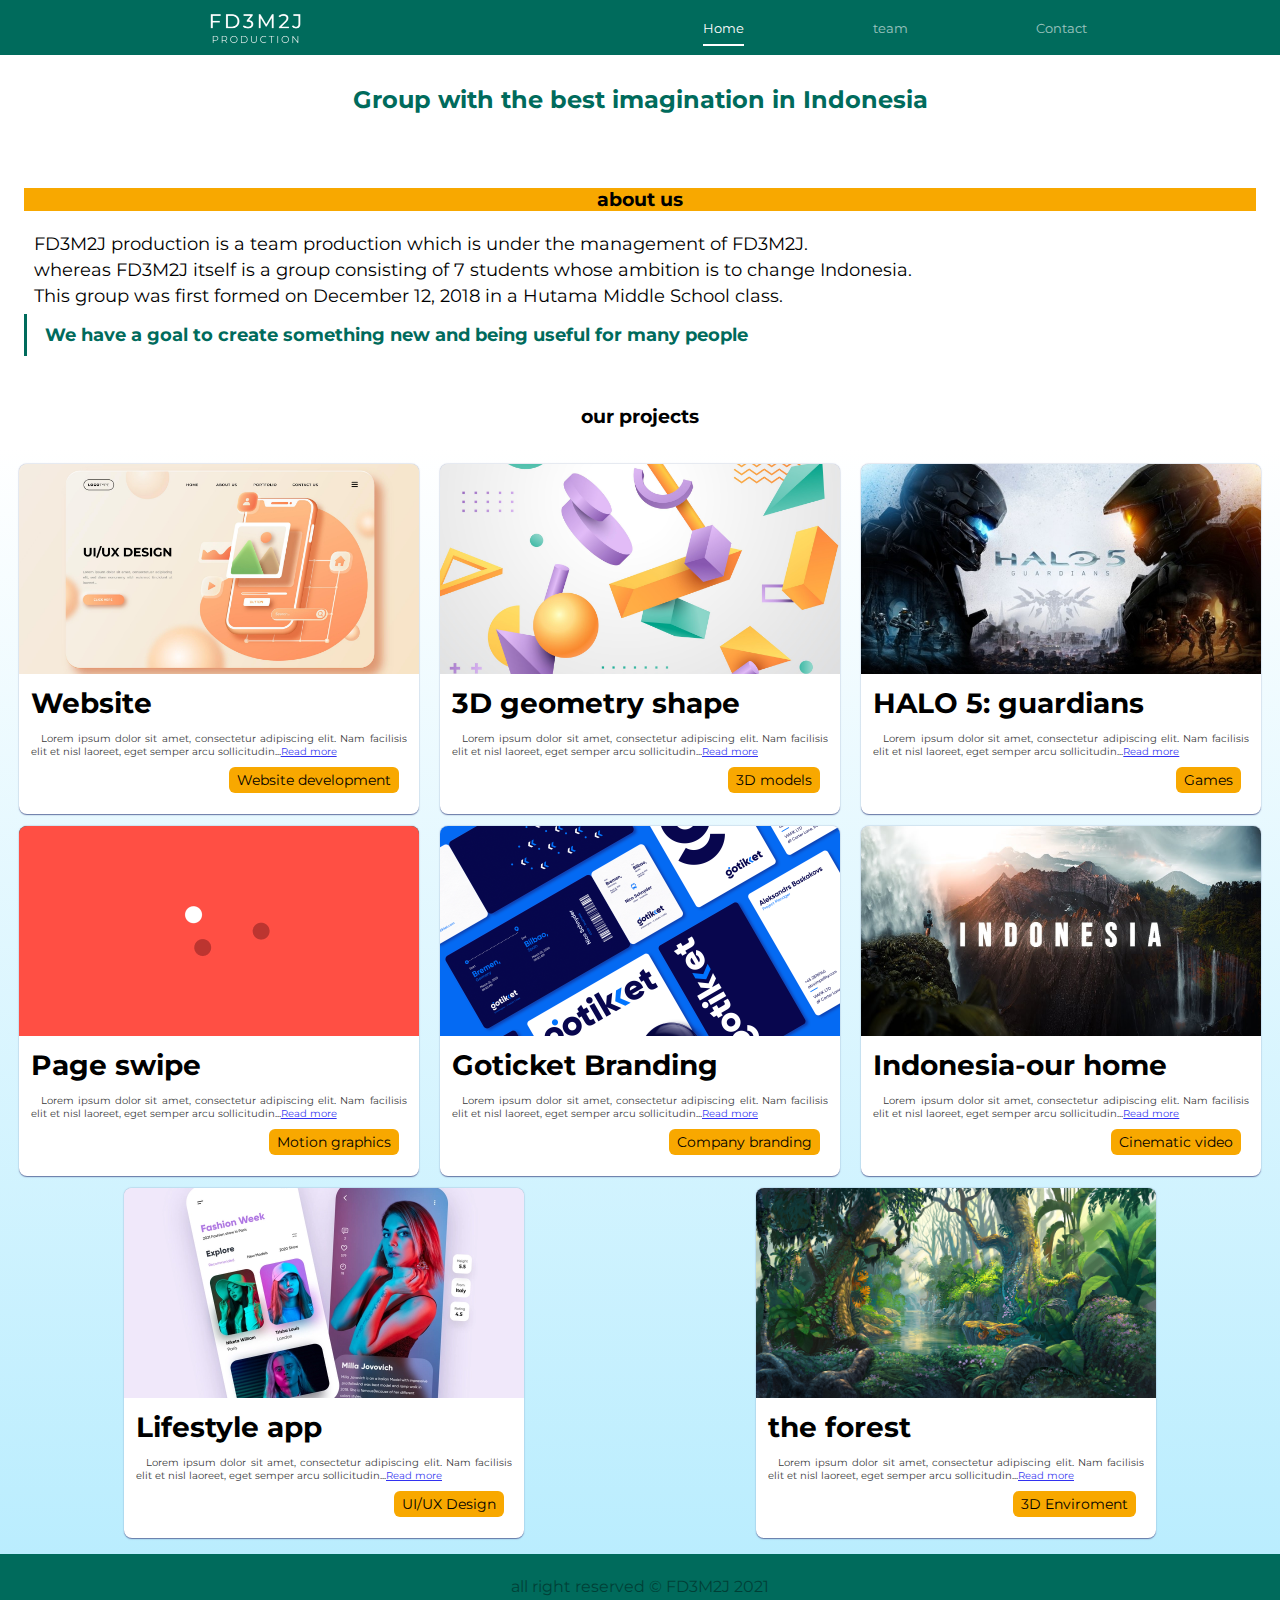
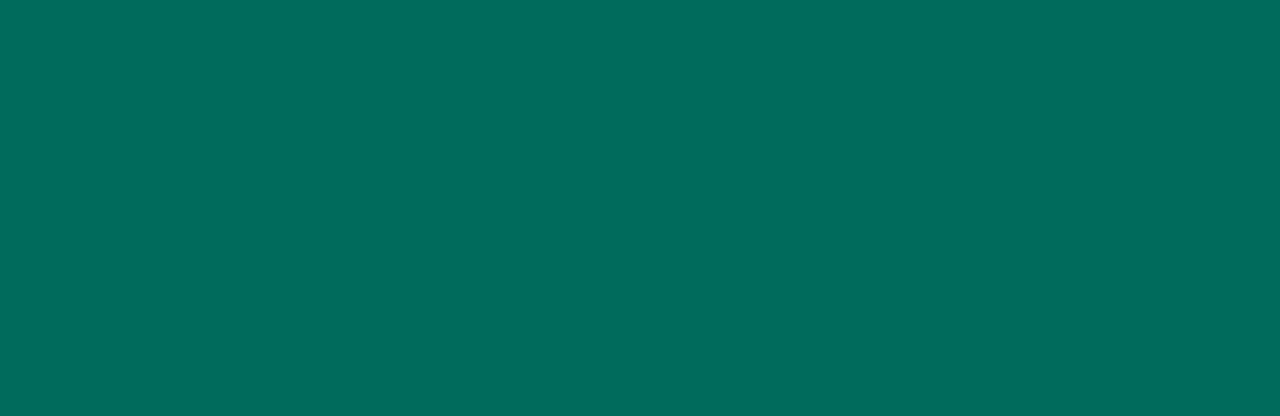
==== commit 1e79466d: "Update index.html" ====
--- a/index.html
+++ b/index.html
@@ -92,6 +92,19 @@
 									<li>all right reserved &copy; FD3M2J 2021</li>
 						</ul>
 			</footer>
-			<script src="page.js"></script>
+			<script>
+			  var div = document.getElementById("toggle");
+			var sp1 = document.getElementById("sp1");
+			var sp2 = document.getElementById("sp2");
+			var sp3 = document.getElementById("sp3");
+			const nih = document.querySelector('nav ul');
+
+function lah() {
+			sp1.classList.toggle("an1");
+			sp2.classList.toggle("an2");
+			sp3.classList.toggle("an3");
+			nih.classList.toggle("cih");
+};
+			</script>
 </body>
 </html>
--- a/css/fstyle.css
+++ b/css/fstyle.css
@@ -330,7 +330,7 @@
 			color: white;
 }
 
-a {
+.credits a {
 			display: flex;
 			text-decoration: none;
 			margin: 24px 30px;
@@ -360,7 +360,7 @@
 }
 
 /*media query for mobile version*/
-@media only screen and (max-width: 879px) {
+@media screen and (max-width: 879px) {
 			
 			.menu {
 						display: flex;
@@ -455,7 +455,7 @@
 						margin: 18px 24px;
 			}
 			
-			a {
+			.credits a {
 			margin: 18px 24px;
 			font-size: 0.8em;
 			opacity: 0.6;
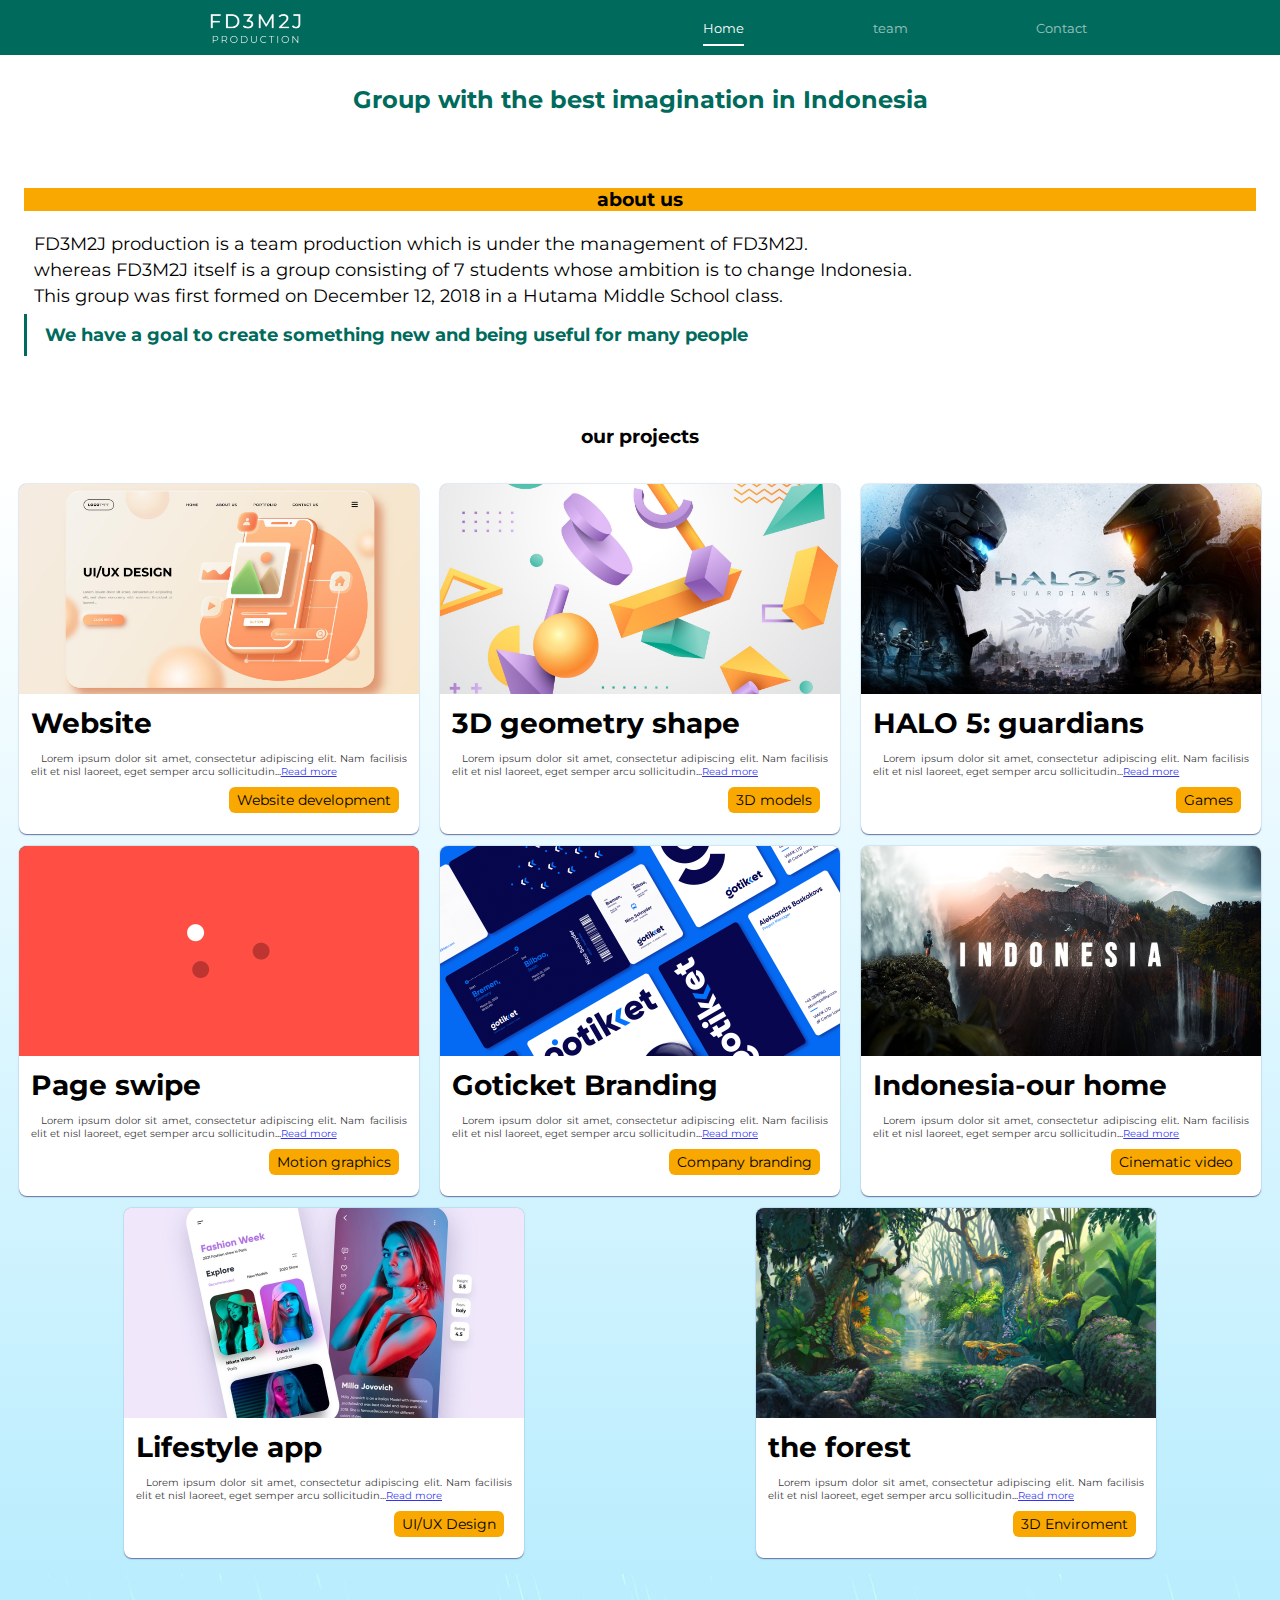
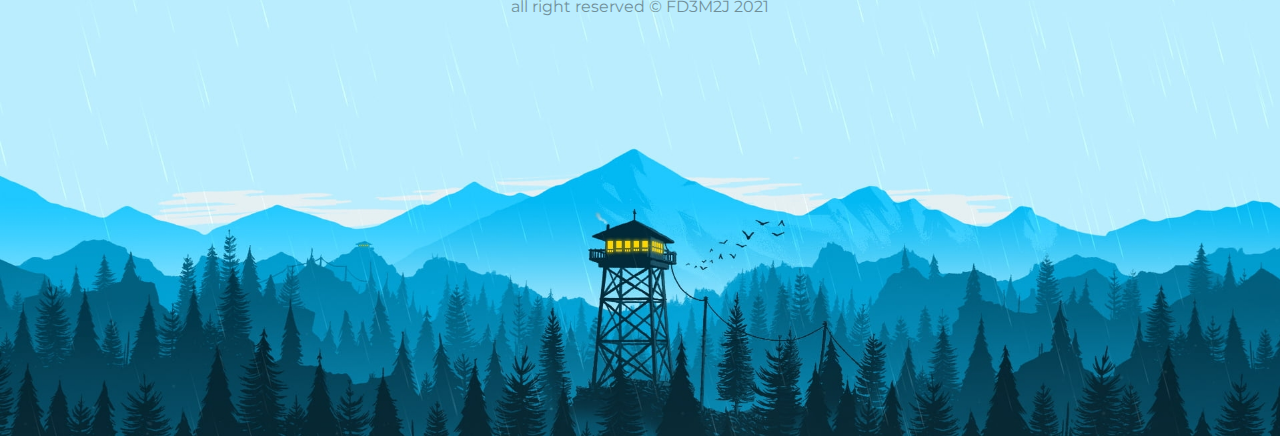
==== commit a8e1dedd: "Update" ====
--- a/index.html
+++ b/index.html
@@ -36,7 +36,7 @@
 						<p>This group was first formed on December 12, 2018 in a Hutama Middle School class.</p>
 						<p id="note"> We have a goal to create something new and being useful for many people</p>
 			</section>
-			<h3>our projects</h3>
+			<h3 id="o">our projects</h3>
 			<section class="what">
 						<div class="cardw">
 									<div class="pic"><img src="img/project1.jpg" alt=""></div>
--- a/css/fstyle.css
+++ b/css/fstyle.css
@@ -125,7 +125,7 @@
 }
 
 h3 {
-			margin: 20px 25px;
+			margin: 40px 25px 20px 25px;
 			text-align: center;
 }
 
@@ -342,7 +342,7 @@
 
 footer {
 			text-align: center;
-			background-image: url("img/foot.jpg");
+			background-image: url("../img/foot.jpg");
 			background-size: cover;
 			background-color: var(--mc);
 			height: 48vh;
@@ -369,11 +369,11 @@
 			nav ul {
 						position: absolute;
 						top: 5vh;
-						height: 30vh;
+						height: 28vh;
 						width: 100vw;
-						padding-top: 40px;
+						padding-top: 10px;
 						background: var(--mc);
-						justify-content: center;
+						justify-content: space-around;
 						flex-direction: column;
 						align-items: center;
 						transform: translateY(-80vh);
